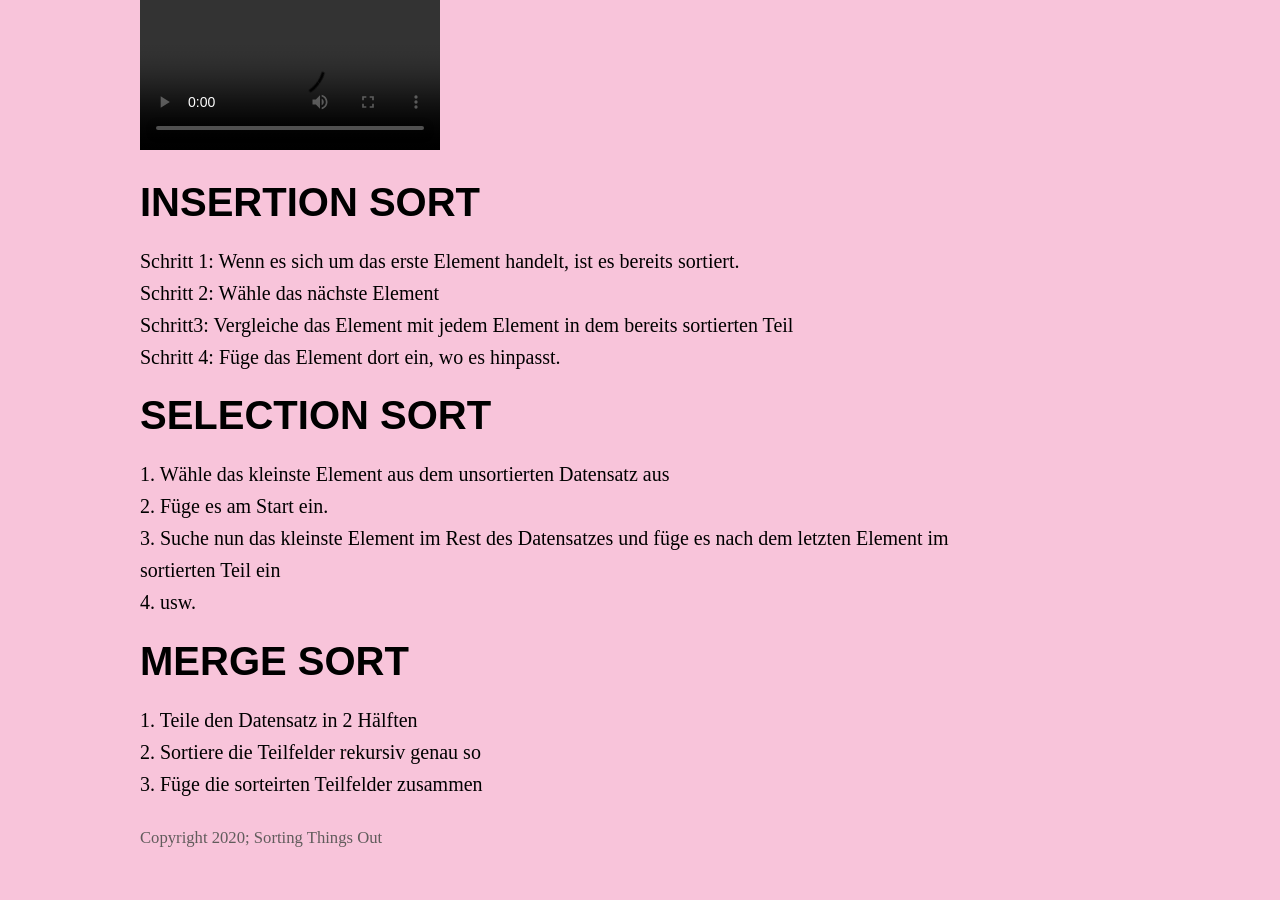
==== algorithms.html @ 5168476e "first commit" ====
<!DOCTYPE html>
<html lang="en">

<head>

    <meta charset="UTF-8">
    <title>The Algorithms</title>
    <link rel="stylesheet" type="text/css" href="mystyle.css">
</head>

<body>
    <video controls autoplay>
        <source src="images/video.mp4" type="video/mp4">        
        Your browser does not support the video tag.
      </video>
    <div>
        <div id="Insertion">
            <h1>INSERTION SORT</h1>
            <p>Schritt 1: Wenn es sich um das erste Element handelt, ist es bereits sortiert. <br> Schritt 2: Wähle das nächste Element <br> Schritt3: Vergleiche das Element mit jedem Element in dem bereits sortierten Teil
                <br> Schritt 4: Füge das Element dort ein, wo es hinpasst.</p>
        </div>
        <div id="Selection">
            <h1>SELECTION SORT</h1>
            <p>1. Wähle das kleinste Element aus dem unsortierten Datensatz aus <br> 2. Füge es am Start ein. <br> 3. Suche nun das kleinste Element im Rest des Datensatzes und füge es nach dem letzten Element im sortierten Teil ein <br> 4. usw. <br></p>
        </div>
        <div id="Merge">
            <h1>MERGE SORT</h1>
            <p>1. Teile den Datensatz in 2 Hälften <br> 2. Sortiere die Teilfelder rekursiv genau so <br> 3. Füge die sorteirten Teilfelder zusammen <br></p>
        </div>
    </div>
    <footer id="main-footer">
        <p><small>Copyright 2020; Sorting Things Out</small></p>
    </footer>
</body>

</html>
---- mystyle.css ----
body {
    background-color: rgb(248, 196, 218);
    color: black;
    font-family: Georgia, 'Times New Roman', Times, serif;
    font-size: 20px;
    line-height: 1.6em;
    margin: auto;
    max-width: 50em;
}

.full-width {
    width: 20%;
}

h1,
h2,
h3,
h4,
h5,
h6 {
    font-family: Verdana, Geneva, Tahoma, sans-serif;
    font-weight: bold;
}

p {
    max-width: 42em;
}

.navbar {
    margin: 30px auto;
    display: flex;
    align-items: center;
}

ul {
    flex: 1;
    text-align: center;
}

ul li {
    display: inline-block;
    list-style: none;
    margin: 0 25px;
}

ul li a {
    text-decoration: none;
    color: rgb(97, 92, 92);
}

#main-footer {
    color: rgb(97, 92, 92);
}
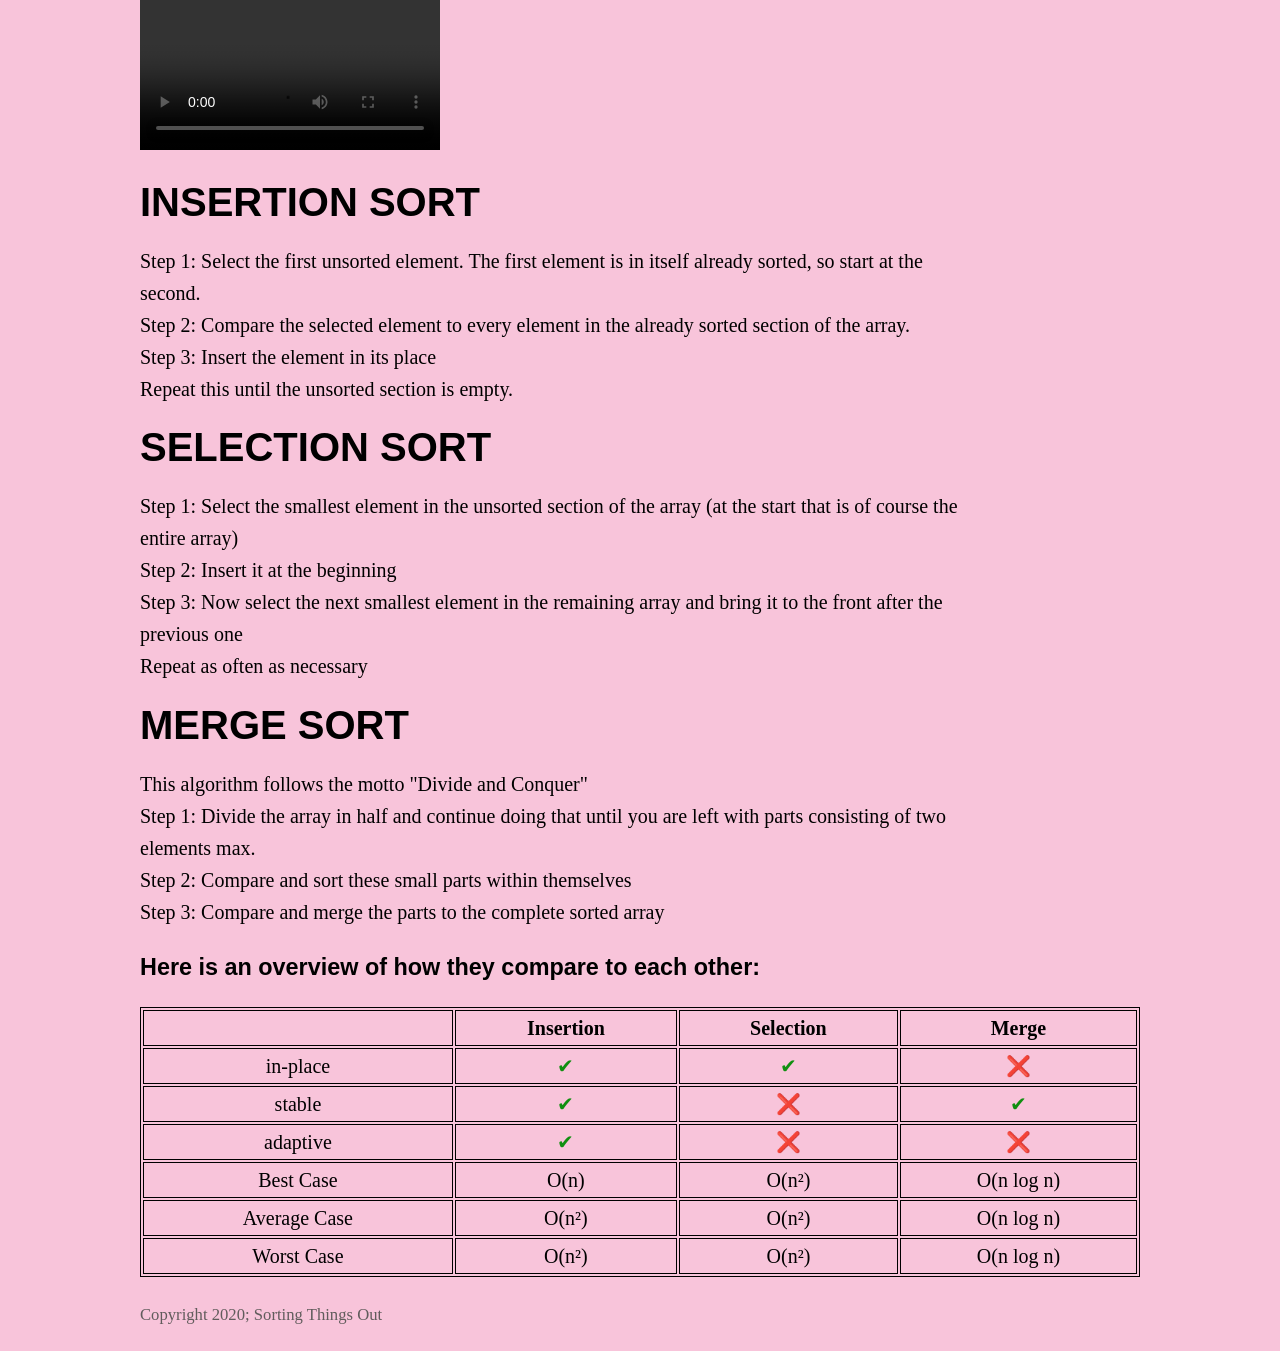
==== commit 625a7553: "Finished first version to hand in" ====
--- a/algorithms.html
+++ b/algorithms.html
@@ -4,29 +4,76 @@
 <head>
 
     <meta charset="UTF-8">
+    <meta name="viewport" content="width=device-width, initial-scale=1">
     <title>The Algorithms</title>
     <link rel="stylesheet" type="text/css" href="mystyle.css">
 </head>
 
 <body>
     <video controls autoplay>
-        <source src="images/video.mp4" type="video/mp4">        
+        <source src="media/video.mp4" type="video/mp4">
         Your browser does not support the video tag.
-      </video>
+    </video>
     <div>
         <div id="Insertion">
             <h1>INSERTION SORT</h1>
-            <p>Schritt 1: Wenn es sich um das erste Element handelt, ist es bereits sortiert. <br> Schritt 2: Wähle das nächste Element <br> Schritt3: Vergleiche das Element mit jedem Element in dem bereits sortierten Teil
-                <br> Schritt 4: Füge das Element dort ein, wo es hinpasst.</p>
+            <p>Step 1: Select the first unsorted element. The first element is in itself already sorted, so start at the second. <br> Step 2: Compare the selected element to every element in the already sorted section of the array.
+                <br> Step 3: Insert the element in its place<br> Repeat this until the unsorted section is empty. </p>
         </div>
         <div id="Selection">
             <h1>SELECTION SORT</h1>
-            <p>1. Wähle das kleinste Element aus dem unsortierten Datensatz aus <br> 2. Füge es am Start ein. <br> 3. Suche nun das kleinste Element im Rest des Datensatzes und füge es nach dem letzten Element im sortierten Teil ein <br> 4. usw. <br></p>
+            <p>Step 1: Select the smallest element in the unsorted section of the array (at the start that is of course the entire array)<br> Step 2: Insert it at the beginning <br> Step 3: Now select the next smallest element in the remaining array and
+                bring it to the front after the previous one <br> Repeat as often as necessary</p>
         </div>
         <div id="Merge">
             <h1>MERGE SORT</h1>
-            <p>1. Teile den Datensatz in 2 Hälften <br> 2. Sortiere die Teilfelder rekursiv genau so <br> 3. Füge die sorteirten Teilfelder zusammen <br></p>
+            <p> This algorithm follows the motto "Divide and Conquer" <br> Step 1: Divide the array in half and continue doing that until you are left with parts consisting of two elements max.<br> Step 2: Compare and sort these small parts within themselves<br>                Step 3: Compare and merge the parts to the complete sorted array</p>
         </div>
+        <h3>Here is an overview of how they compare to each other:</h3>
+        <table style="width:100%">
+            <tr>
+                <th></th>
+                <th>Insertion</th>
+                <th>Selection</th>
+                <th>Merge</th>
+            </tr>
+            <tr>
+                <td>in-place</td>
+                <td><span class="green">✔</span></td>
+                <td><span class="green">✔</span></td>
+                <td>❌</td>
+            </tr>
+            <tr>
+                <td>stable</td>
+                <td><span class="green">✔</span></td>
+                <td>❌</td>
+                <td><span class="green">✔</span></td>
+            </tr>
+            <tr>
+                <td>adaptive</td>
+                <td><span class="green">✔</span></td>
+                <td>❌</td>
+                <td>❌</td>
+            </tr>
+            <tr>
+                <td>Best Case</td>
+                <td>O(n)</td>
+                <td>O(n²)</td>
+                <td>O(n log n)</td>
+            </tr>
+            <tr>
+                <td>Average Case</td>
+                <td>O(n²)</td>
+                <td>O(n²)</td>
+                <td>O(n log n)</td>
+            </tr>
+            <tr>
+                <td>Worst Case</td>
+                <td>O(n²)</td>
+                <td>O(n²)</td>
+                <td>O(n log n)</td>
+            </tr>
+        </table>
     </div>
     <footer id="main-footer">
         <p><small>Copyright 2020; Sorting Things Out</small></p>
--- a/mystyle.css
+++ b/mystyle.css
@@ -9,7 +9,7 @@
 }
 
 .full-width {
-    width: 20%;
+    width: 50vw;
 }
 
 h1,
@@ -32,20 +32,35 @@
     align-items: center;
 }
 
-ul {
+nav {
     flex: 1;
     text-align: center;
 }
 
-ul li {
+nav li {
     display: inline-block;
     list-style: none;
     margin: 0 25px;
 }
 
-ul li a {
+nav li a {
     text-decoration: none;
     color: rgb(97, 92, 92);
+}
+
+table,
+th,
+td {
+    border: 1px solid black;
+}
+
+th,
+td {
+    text-align: center;
+}
+
+.green {
+    color: rgb(16, 143, 16);
 }
 
 #main-footer {
